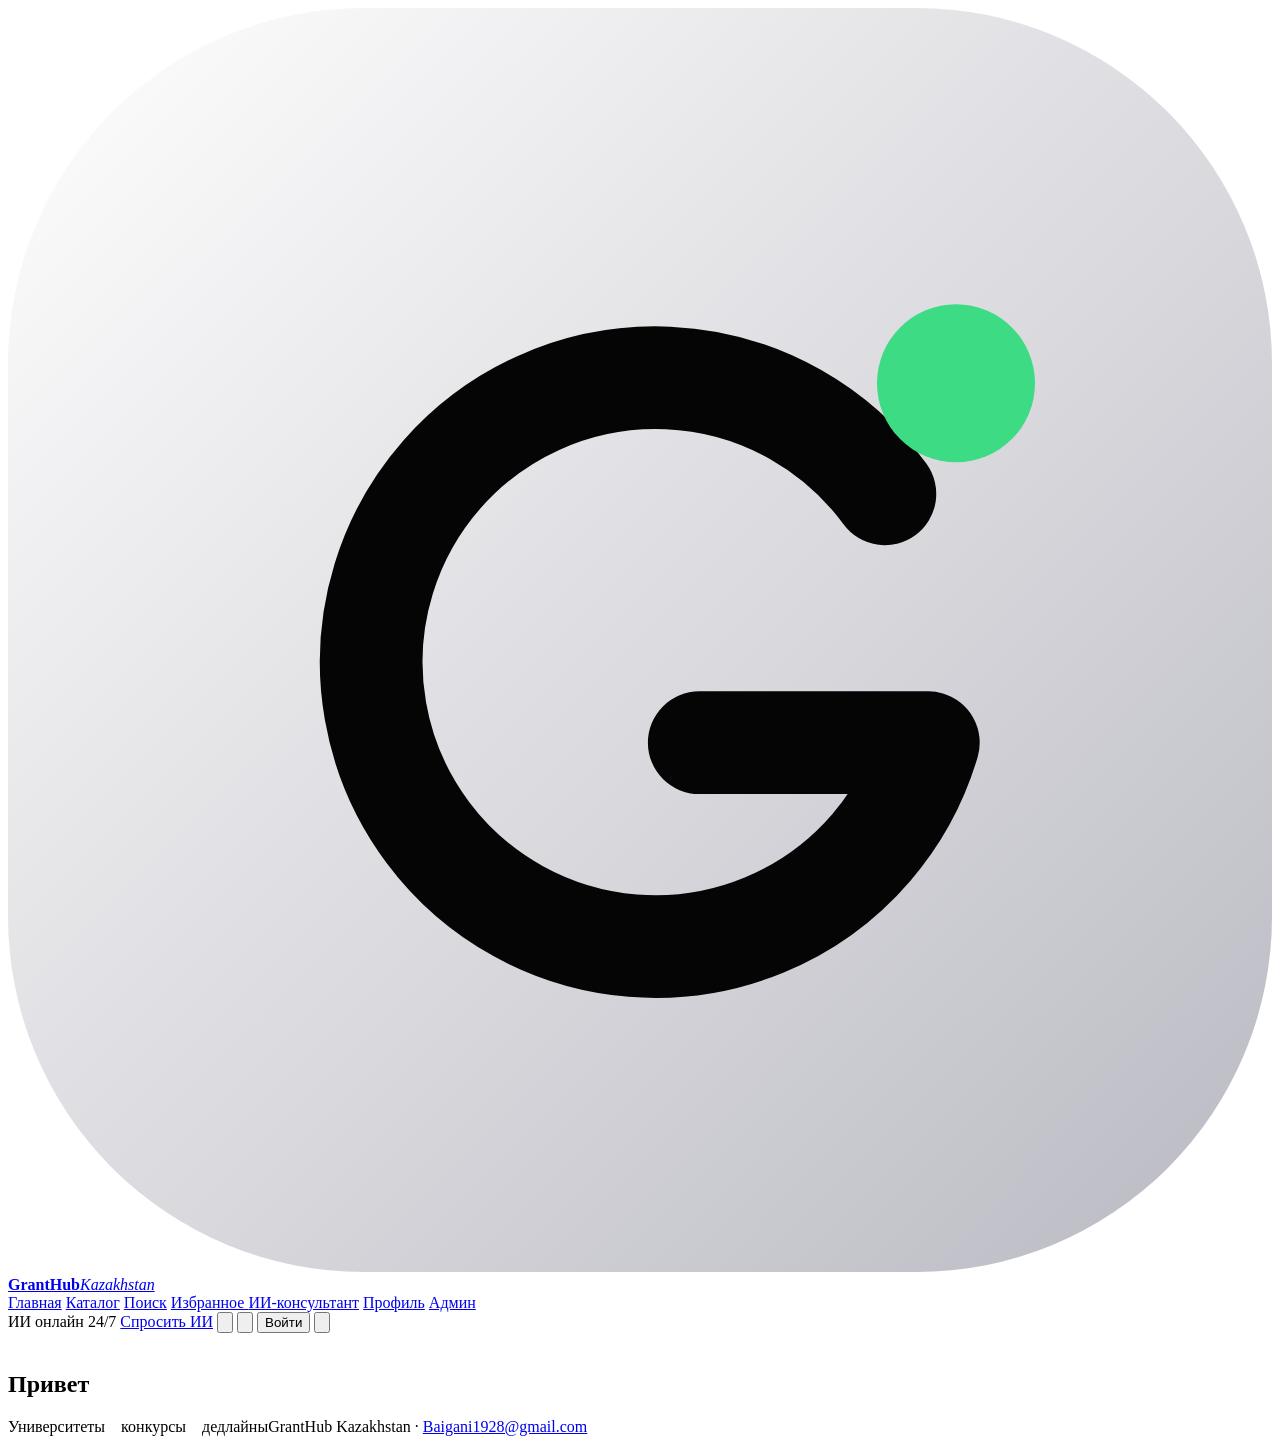
==== website/static/index.html @ bec37a48 "Revert "Новый визуальный стиль: светлая тема, спокойная типографика, без «неонового» декора" This re" ====
<!DOCTYPE html>
<html lang="ru">
<head>
<meta charset="UTF-8">
<meta name="viewport" content="width=device-width, initial-scale=1.0">
<title>GrantHub — каталог грантов и ИИ-консультант</title>
<meta name="description" content="Каталог актуальных грантов и стипендий в Казахстане и за рубежом, ИИ-консультант, избранное и напоминания о дедлайнах.">
<link rel="preconnect" href="https://fonts.googleapis.com">
<link rel="preconnect" href="https://fonts.gstatic.com" crossorigin>
<link href="https://fonts.googleapis.com/css2?family=Inter:wght@300;400;500&display=swap" rel="stylesheet">
<link rel="stylesheet" href="/static/app.css?v=11">
<link rel="icon" href="data:image/svg+xml,<svg xmlns='http://www.w3.org/2000/svg' viewBox='0 0 100 100'><text y='.9em' font-size='90'>🎓</text></svg>">
</head>
<body>

<div class="bg-orbs" aria-hidden="true"><span class="orb o1"></span><span class="orb o2"></span></div>

<header class="topbar">
  <a class="brand" href="/" aria-label="GrantHub — на главную">
    <span class="brand-mark"><svg class="logo" viewBox="0 0 32 32" aria-hidden="true"><defs><linearGradient id="lg" x1="0" y1="0" x2="1" y2="1"><stop offset="0" stop-color="#ffffff"/><stop offset="1" stop-color="#b9b9c2"/></linearGradient></defs><rect width="32" height="32" rx="9" fill="url(#lg)"/><path d="M22.2 12.3a7.2 7.2 0 1 0 1.1 6.3H17.5" fill="none" stroke="#050505" stroke-width="2.6" stroke-linecap="round" stroke-linejoin="round"/><circle cx="24" cy="9.5" r="2" fill="#3ddc84"/></svg></span>
    <span class="brand-text"><b>GrantHub</b><i>Kazakhstan</i></span>
  </a>
  <nav class="nav" id="nav">
    <a href="#home" data-nav="home" class="active">Главная</a>
    <a href="#catalog" data-nav="catalog">Каталог</a>
    <a href="#search" data-nav="search">Поиск</a>
    <a href="#favorites" data-nav="favorites">Избранное <span class="badge" id="favBadge" hidden>0</span></a>
    <a href="#chat" data-nav="chat">ИИ-консультант</a>
    <a href="#profile" data-nav="profile">Профиль</a>
    <a href="#admin" data-nav="admin" id="adminNav">Админ</a>
    <span class="nav-ink" id="navInk"></span>
  </nav>
  <div class="topbar-actions">
    <span class="pill pill--dark"><span class="dot-online" aria-hidden="true"></span>ИИ онлайн 24/7</span>
    <a class="pill pill--white" href="#chat" data-nav="chat">Спросить ИИ</a>
    <button class="icon-btn" id="paletteBtn" type="button" title="Ctrl K" aria-label="Поиск"><svg viewBox="0 0 24 24"><circle cx="11" cy="11" r="7"/><path d="m20 20-3.5-3.5"/></svg></button>
    <button class="icon-btn" id="themeToggle" type="button" aria-label="Тема"><svg class="i-sun" viewBox="0 0 24 24"><circle cx="12" cy="12" r="4"/><path d="M12 2v2m0 16v2M4.9 4.9l1.4 1.4m11.4 11.4 1.4 1.4M2 12h2m16 0h2M4.9 19.1l1.4-1.4m11.4-11.4 1.4-1.4"/></svg><svg class="i-moon" viewBox="0 0 24 24"><path d="M21 12.8A9 9 0 1 1 11.2 3a7 7 0 0 0 9.8 9.8Z"/></svg></button>
    <span id="langBox"></span>
    <button class="pill pill--dark" id="loginBtn" type="button">Войти</button>
    <div class="user-chip" id="userChip" hidden>
      <img class="user-avatar" id="userAvatar" alt="" hidden><span class="user-initial" id="userInitial"></span>
      <span class="user-name" id="userName"></span>
      <button class="user-logout" id="logoutBtn" type="button" title="Выйти" aria-label="Выйти"><svg viewBox="0 0 24 24"><path d="M10 17l5-5-5-5M15 12H3M21 4v16"/></svg></button>
    </div>
    <button class="icon-btn menu-btn" id="menuBtn" aria-label="Меню"><svg viewBox="0 0 24 24"><path d="M4 8h16M4 16h16"/></svg></button>
  </div>
</header>

<!-- ================= АВТОРИЗАЦИЯ ================= -->
<div class="modal" id="authModal" hidden role="dialog" aria-modal="true" aria-labelledby="authTitle">
  <div class="modal__panel">
    <button class="modal__close" id="authClose" aria-label="Закрыть"><span></span><span></span></button>
    <p class="eyebrow">Аккаунт GrantHub</p>
    <h2 class="modal__title" id="authTitle">Войти</h2>
    <p class="muted small" id="authSub">Избранное и профиль сохранятся на всех устройствах.</p>
    <form class="form" id="authForm">
      <label id="nameField" hidden>Имя<input type="text" name="name" maxlength="60" placeholder="Как к тебе обращаться" autocomplete="name"></label>
      <label>Почта<input type="email" name="email" required placeholder="you@example.com" autocomplete="email"></label>
      <label>Пароль<input type="password" name="password" required minlength="6" placeholder="минимум 6 символов" autocomplete="current-password"></label>
      <div class="form-actions">
        <button class="btn btn-primary" type="submit" id="authSubmit">Войти</button>
      </div>
    </form>
    <p class="muted small auth-switch">Нет аккаунта? <button type="button" class="linklike" id="authSwitch">Зарегистрироваться</button></p>
  </div>
</div>

<div class="reminders" id="reminders" hidden></div>

<!-- ================= КОМАНДНАЯ ПАЛИТРА (Ctrl K) ================= -->
<div class="palette" id="palette" hidden role="dialog" aria-modal="true">
  <div class="palette__panel">
    <div class="palette__input"><svg viewBox="0 0 24 24"><circle cx="11" cy="11" r="7"/><path d="m20 20-3.5-3.5"/></svg><input type="text" id="paletteInput" autocomplete="off" spellcheck="false"><kbd>Esc</kbd></div>
    <div class="palette__list" id="paletteList"></div>
  </div>
</div>

<!-- ================= СРАВНЕНИЕ ================= -->
<div class="cmp-bar" id="cmpBar" hidden>
  <span id="cmpCount"></span>
  <button class="btn btn-primary btn-sm" id="cmpOpen">Сравнить</button>
  <button class="btn btn-ghost btn-sm" id="cmpClear">Сбросить</button>
</div>
<div class="modal" id="cmpModal" hidden role="dialog" aria-modal="true">
  <div class="modal__panel modal__panel--wide">
    <button class="modal__close" id="cmpClose" aria-label="Закрыть"><span></span><span></span></button>
    <p class="eyebrow" id="cmpEyebrow"></p>
    <div class="cmp-table" id="cmpTable"></div>
  </div>
</div>

<main id="app">

  <!-- ================= ГЛАВНАЯ (персональная) ================= -->
  <section class="view view--home" data-view="home">
    <img class="view-art view-art--low" src="/static/landing/assets/hero.svg" alt="" aria-hidden="true" loading="lazy" decoding="async">
    <header class="vhead">
      <p class="eyebrow" id="homeScan"></p>
      <h2 class="vtitle" id="homeTitle">Привет</h2>
      <p class="vlead" id="homeSub"></p>
    </header>
    <div class="home-tiles" id="homeTiles"></div>
    <div class="home-grid">
      <section class="card home-tip" id="homeTip"></section>
      <section class="card home-dl"><h3 id="homeDlTitle"></h3><ol class="dl-list" id="homeDl"></ol></section>
    </div>
    <div class="home-section-head"><h3 id="homeForYou"></h3><a href="#catalog" data-nav="catalog" class="btn btn-ghost btn-sm" id="homeAll"></a></div>
    <div class="grid" id="homeGrid"></div>
  </section>

  <!-- ================= КАТАЛОГ ================= -->
  <section class="view" data-view="catalog" hidden>
    <img class="view-art" src="/static/landing/assets/hero.svg" alt="" aria-hidden="true" loading="lazy" decoding="async">
    <header class="vhead">
      <p class="eyebrow" id="catalogSub">Каталог</p>
      <h2 class="vtitle" id="catalogTitle">Все гранты</h2>
      <p class="vlead">Казахстан или весь мир. ИИ проверяет источники дважды в день, здесь только действующие программы. Уточни раздел, уровень и страну фильтрами ниже.</p>
    </header>

    <div class="steps" id="steps">
      <div class="step active" data-step="results">
        <div class="results-bar">
          <div class="crumbs" id="crumbs"></div>
        </div>
        <div class="filters" id="filters">
          <div class="seg" id="scopeSeg" role="group"><button type="button" data-scope="kz"></button><button type="button" data-scope="abroad"></button><button type="button" data-scope="all"></button></div>
          <select id="fDegree" data-filter="degree"></select>
          <select id="fCountry" data-filter="country"></select>
          <select id="fFunding" data-filter="funding"></select>
          <select id="fDeadline" data-filter="deadline"></select>
          <select id="fReq" data-filter="req"></select>
          <select id="fSort" data-filter="sort"></select>
          <button type="button" class="btn btn-ghost btn-sm" id="fReset"></button>
        </div>
        <div class="grid" id="catalogGrid"></div>
        <div class="load-more"><button class="btn btn-primary" id="loadMore" hidden>Показать ещё</button></div>
      </div>
    </div>
  </section>

  <!-- ================= ПОИСК ================= -->
  <section class="view" data-view="search" hidden>
    <img class="view-art" src="/static/landing/assets/hero.svg" alt="" aria-hidden="true" loading="lazy" decoding="async">
    <header class="vhead">
      <p class="eyebrow">Поиск по базе</p>
      <h2 class="vtitle">Найди грант<br>по одному слову</h2>
      <p class="vlead">Название, страна, покрытие или требования. Например: IT, Германия, магистратура, IELTS 6.0.</p>
    </header>
    <div class="search-box">
      <svg viewBox="0 0 24 24"><circle cx="11" cy="11" r="7"/><path d="m20 20-3.5-3.5"/></svg>
      <input type="search" id="searchInput" placeholder="Введи ключевое слово…" autocomplete="off">
      <span class="spinner" id="searchSpinner" hidden></span>
    </div>
    <div class="seg" id="searchScope" role="group"><button type="button" data-scope="all" class="is-on"></button><button type="button" data-scope="kz"></button><button type="button" data-scope="abroad"></button></div>
    <div class="quick" id="quickSearch">
      <button>Германия</button><button>IT</button><button>Магистратура</button><button>Полное покрытие</button><button>Казахстан</button>
    </div>
    <p class="eyebrow" id="searchHint">Начни вводить — результаты появятся сразу.</p>
    <div class="grid" id="searchGrid"></div>
  </section>

  <!-- ================= ИЗБРАННОЕ ================= -->
  <section class="view" data-view="favorites" hidden>
    <img class="view-art" src="/static/landing/assets/hero.svg" alt="" aria-hidden="true" loading="lazy" decoding="async">
    <header class="vhead">
      <p class="eyebrow">Твоя подборка</p>
      <h2 class="vtitle">Избранное</h2>
      <p class="vlead">Сохранённые гранты и напоминания о дедлайнах за 7, 3 и 1 день.</p>
    </header>
    <div class="empty" id="favEmpty" hidden>
      <div class="empty-mark" aria-hidden="true"><svg viewBox="0 0 24 24"><path d="m12 3 2.8 5.7 6.2.9-4.5 4.4 1.1 6.2L12 17.3 6.4 20.2l1.1-6.2L3 9.6l6.2-.9L12 3Z"/></svg></div>
      <p>Пока пусто. Отмечай гранты звёздочкой в каталоге, и они появятся здесь.</p>
      <a href="#catalog" class="btn btn-primary" data-nav="catalog">Открыть каталог</a>
    </div>
    <div class="grid" id="favGrid"></div>
  </section>

  <!-- ================= ИИ-КОНСУЛЬТАНТ ================= -->
  <section class="view" data-view="chat" hidden>
    <header class="vhead vhead--row">
      <div>
        <p class="eyebrow">Локальная модель · без лимитов</p>
        <h2 class="vtitle">Спроси ИИ-ментора</h2>
      </div>
      <p class="vlead">Поступление, гранты, ЕНТ, IELTS, GPA, мотивационные письма. Ответ учитывает твой профиль.</p>
    </header>
    <div class="chat">
      <div class="chat-head">
        <div class="ai-avatar"><span></span></div>
        <div><b>ИИ-ментор по поступлению</b><div class="muted small" id="chatStatus">Локальная модель · отвечает с учётом твоего профиля</div></div>
      </div>
      <div class="chat-log" id="chatLog">
        <div class="msg ai">
          <div class="bubble">Привет! Я помогу с поступлением, грантами, ЕНТ, IELTS, GPA и мотивационными письмами. Спроси что угодно — например, «какие гранты подойдут для магистратуры по IT в Европе?»</div>
        </div>
      </div>
      <div class="suggestions" id="suggestions">
        <button>Какие гранты сейчас открыты за рубежом?</button>
        <button>Как написать мотивационное письмо?</button>
        <button>Что нужно для Болашака?</button>
        <button>Гранты в Казахстане по ЕНТ</button>
      </div>
      <form class="chat-form" id="chatForm">
        <textarea id="chatInput" rows="1" placeholder="Напиши вопрос…" maxlength="2000"></textarea>
        <button class="send" type="submit" id="sendBtn" aria-label="Отправить"><svg viewBox="0 0 24 24"><path d="m3 11 18-8-8 18-2-8-8-2Z"/></svg></button>
      </form>
    </div>
  </section>

  <!-- ================= ПРОФИЛЬ ================= -->
  <section class="view" data-view="profile" hidden>
    <img class="view-art view-art--low" src="/static/landing/assets/hero.svg" alt="" aria-hidden="true" loading="lazy" decoding="async">
    <div class="split">
      <header class="vhead">
        <p class="eyebrow">Персонализация</p>
        <h2 class="vtitle">Расскажи<br>о себе</h2>
        <p class="vlead">ИИ будет советовать только то, что реально подходит под твой уровень. Любое поле можно оставить пустым.</p>
        <ul class="bullets">
          <li><b>IELTS</b> — отсекает программы с недостижимым языковым порогом</li>
          <li><b>GPA</b> — подбирает гранты по твоей успеваемости</li>
          <li><b>Направление</b> — приоритет программам по твоей специальности</li>
        </ul>
      </header>
      <form class="card form" id="profileForm">
        <label>IELTS <span class="muted">(0–9)</span><input type="number" step="0.5" min="0" max="9" name="ielts" placeholder="Например, 6.5"></label>
        <label>GPA <span class="muted">(0–5)</span><input type="number" step="0.01" min="0" max="5" name="gpa" placeholder="Например, 3.7"></label>
        <label>Направление<input type="text" name="field_of_interest" maxlength="120" placeholder="Например, Computer Science"></label>
        <div class="form-actions">
          <button class="btn btn-primary" type="submit">Сохранить</button>
          <button class="btn btn-ghost" type="button" id="profileClear">Очистить</button>
        </div>
      </form>
    </div>
  </section>

  <!-- ================= АДМИН ================= -->
  <section class="view" data-view="admin" hidden>
    <img class="view-art view-art--low" src="/static/landing/assets/hero.svg" alt="" aria-hidden="true" loading="lazy" decoding="async">
    <header class="vhead">
      <p class="eyebrow">Только для администратора</p>
      <h2 class="vtitle">Панель управления</h2>
      <p class="vlead">Сканер, мониторинг источников, модель и статистика.</p>
    </header>
    <div class="card form" id="adminLogin">
      <label>Токен администратора<input type="password" id="adminToken" placeholder="WEB_ADMIN_TOKEN из .env"></label>
      <div class="form-actions"><button class="btn btn-primary" id="adminLoginBtn">Войти</button></div>
    </div>
    <div id="adminPanel" hidden>
      <div class="admin-grid">
        <div class="card">
          <h3>ИИ-сканер</h3>
          <p class="muted small">Снимает истёкшие гранты, проходит по всем университетам и конкурсам, добавляет новые.</p>
          <div class="scan-row">
            <button class="btn btn-primary" id="scanBtn">Запустить сканирование</button>
            <span class="scan-status" id="scanStatus">Не запускалось</span>
          </div>
          <div class="progress" id="scanProgress" hidden><span></span></div>
          <div id="scanResult" class="small"></div>
        </div>
        <div class="card">
          <h3>Модель</h3>
          <div id="llmInfo" class="small muted">Загрузка…</div>
        </div>
        <div class="card wide">
          <h3>Мониторинг источников</h3>
          <div id="monitorInfo" class="small">Загрузка…</div>
        </div>
        <div class="card wide">
          <h3>Статистика за 7 дней</h3>
          <div id="statsInfo" class="stats-grid">Загрузка…</div>
        </div>
        <div class="card wide">
          <h3>Очередь на проверку</h3>
          <p class="muted small">Записи, у которых страна не подтверждена источником. В каталоге не видны, пока вы не одобрите. Код страны можно исправить (пусто — несколько стран).</p>
          <div id="reviewList" class="small">Загрузка…</div>
        </div>
        <div class="card wide">
          <h3>Журнал запусков сканера</h3>
          <div id="runsInfo" class="small">Загрузка…</div>
        </div>
        <div class="card wide">
          <h3>Синонимы для поиска</h3>
          <p class="muted small">Сокращение или другое написание → полное название. Запрос «NU» найдёт «Nazarbayev University».</p>
          <div class="inline-form"><input type="text" id="synAlias" placeholder="Синоним, например КИМЭП" maxlength="120"><input type="text" id="synCanonical" placeholder="Полное название, например KIMEP University" maxlength="120"><button class="btn btn-primary" id="synAdd">Добавить</button></div>
          <div id="synList" class="small" style="margin-top:12px"></div>
        </div>
        <div class="card wide">
          <h3>Снять грант с публикации</h3>
          <div class="inline-form"><input type="number" id="deactId" placeholder="ID гранта"><button class="btn btn-danger" id="deactBtn">Снять</button></div>
        </div>
      </div>
      <button class="btn btn-ghost btn-sm" id="adminLogout">Выйти</button>
    </div>
  </section>

</main>

<footer class="footer"><span>Университеты &nbsp;&nbsp; конкурсы &nbsp;&nbsp; дедлайны</span><span>GrantHub Kazakhstan · <a href="mailto:Baigani1928@gmail.com">Baigani1928@gmail.com</a></span></footer>

<div class="toasts" id="toasts"></div>

<script src="https://cdn.jsdelivr.net/npm/marked@12/marked.min.js"></script>
<script src="/static/i18n.js?v=11"></script>
<script src="/static/app.js?v=11"></script>
</body>
</html>
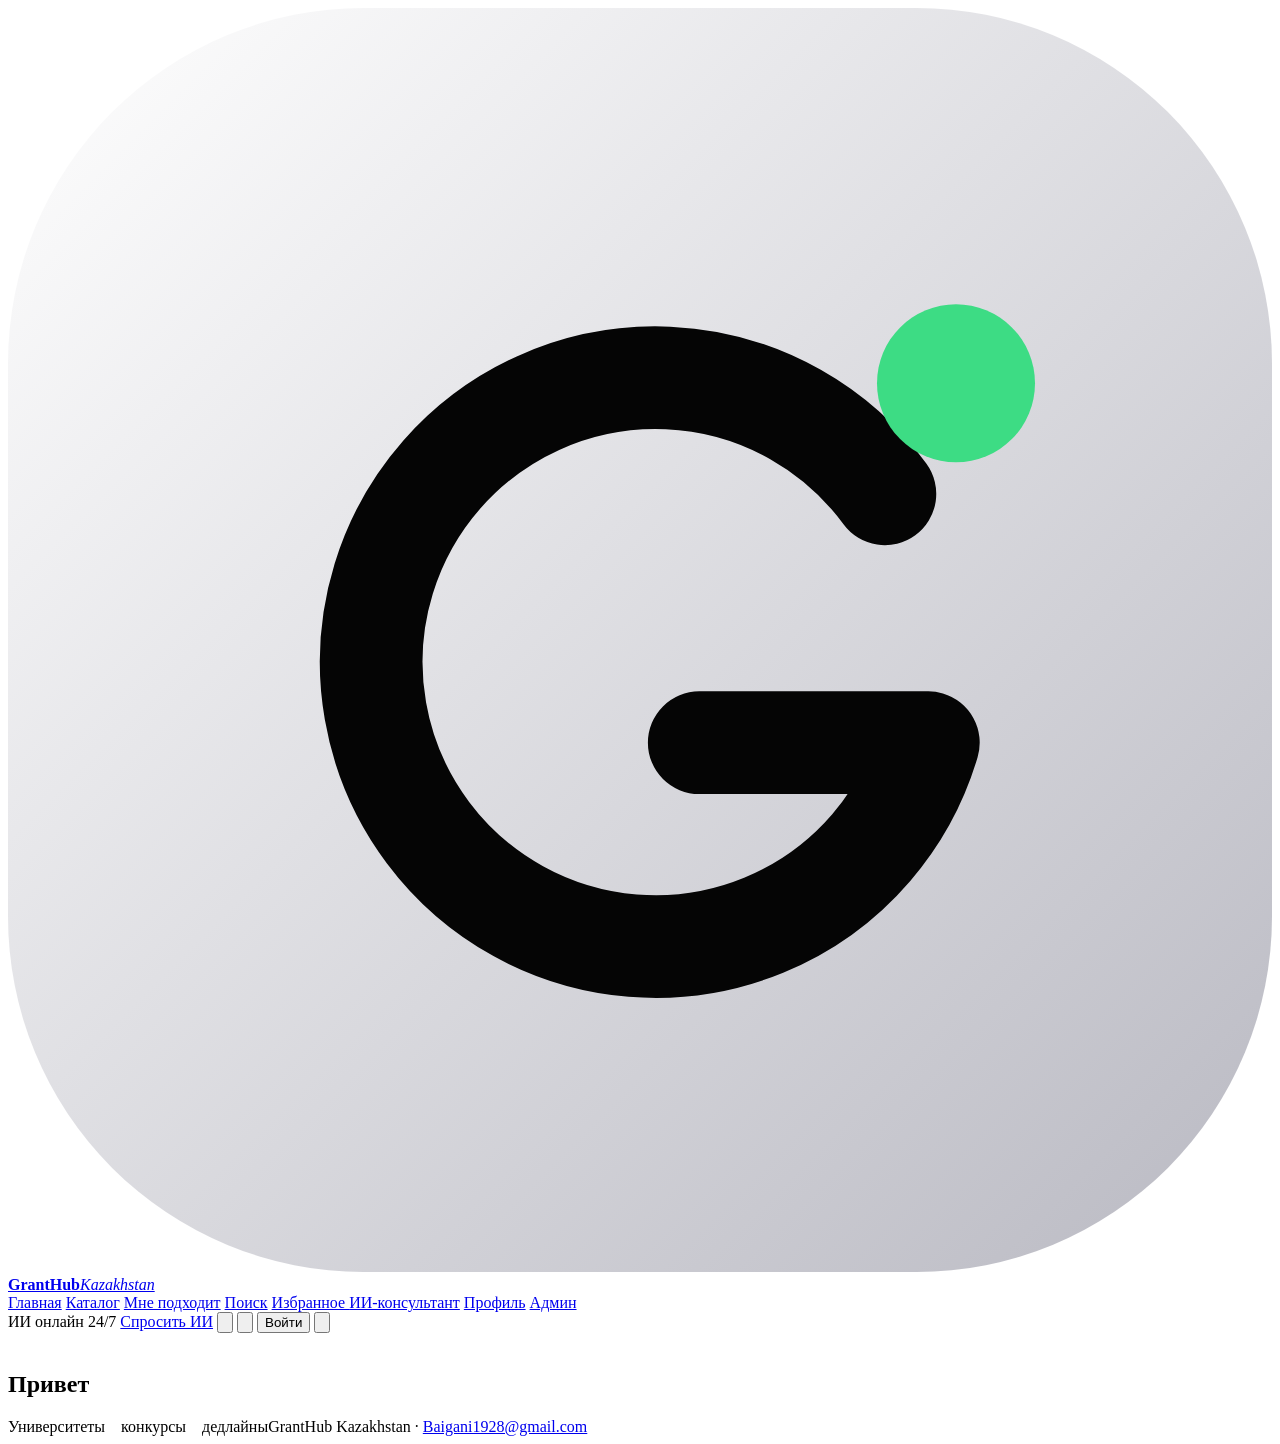
==== commit 4f7413db: "Подбор под профиль, привязка Telegram и сайта, статистика аудитории - core/matching.py: общая эврист" ====
--- a/website/static/index.html
+++ b/website/static/index.html
@@ -8,7 +8,7 @@
 <link rel="preconnect" href="https://fonts.googleapis.com">
 <link rel="preconnect" href="https://fonts.gstatic.com" crossorigin>
 <link href="https://fonts.googleapis.com/css2?family=Inter:wght@300;400;500&display=swap" rel="stylesheet">
-<link rel="stylesheet" href="/static/app.css?v=11">
+<link rel="stylesheet" href="/static/app.css?v=12">
 <link rel="icon" href="data:image/svg+xml,<svg xmlns='http://www.w3.org/2000/svg' viewBox='0 0 100 100'><text y='.9em' font-size='90'>🎓</text></svg>">
 </head>
 <body>
@@ -23,6 +23,7 @@
   <nav class="nav" id="nav">
     <a href="#home" data-nav="home" class="active">Главная</a>
     <a href="#catalog" data-nav="catalog">Каталог</a>
+    <a href="#match" data-nav="match">Мне подходит</a>
     <a href="#search" data-nav="search">Поиск</a>
     <a href="#favorites" data-nav="favorites">Избранное <span class="badge" id="favBadge" hidden>0</span></a>
     <a href="#chat" data-nav="chat">ИИ-консультант</a>
@@ -136,6 +137,25 @@
         <div class="load-more"><button class="btn btn-primary" id="loadMore" hidden>Показать ещё</button></div>
       </div>
     </div>
+  </section>
+
+  <!-- ================= МНЕ ПОДХОДИТ ================= -->
+  <section class="view" data-view="match" hidden>
+    <img class="view-art view-art--low" src="/static/landing/assets/hero.svg" alt="" aria-hidden="true" loading="lazy" decoding="async">
+    <header class="vhead">
+      <p class="eyebrow">Подбор под профиль</p>
+      <h2 class="vtitle">Мне подходит</h2>
+      <p class="vlead">Гранты, где требования не выше твоих IELTS и GPA, а направление совпадает. Считается по профилю, без ИИ.</p>
+    </header>
+    <div class="match-summary" id="matchSummary" hidden></div>
+    <div class="empty" id="matchEmpty" hidden>
+      <div class="empty-mark" aria-hidden="true"><svg viewBox="0 0 24 24"><circle cx="12" cy="8" r="4"/><path d="M4 21a8 8 0 0 1 16 0"/></svg></div>
+      <p id="matchEmptyText"></p>
+      <a href="#profile" class="btn btn-primary" data-nav="profile" id="matchEmptyBtn"></a>
+    </div>
+    <div class="grid" id="matchGrid"></div>
+    <div class="home-section-head" id="matchNearHead" hidden><h3 id="matchNearTitle"></h3><span class="muted small" id="matchNearSub"></span></div>
+    <div class="grid" id="matchNearGrid"></div>
   </section>
 
   <!-- ================= ПОИСК ================= -->
@@ -231,6 +251,27 @@
         </div>
       </form>
     </div>
+    <section class="card tg-card" id="tgCard">
+      <div class="tg-head"><span class="tg-ico" aria-hidden="true"><svg viewBox="0 0 24 24"><path d="m21 4-4 16-6-4-3 3v-5L19 5 7 13 3 11z"/></svg></span><div><h3 id="tgTitle"></h3><p class="muted small" id="tgLead"></p></div></div>
+      <div id="tgLinked" hidden><p class="tg-ok" id="tgLinkedText"></p></div>
+      <div id="tgUnlinked">
+        <div class="tg-cols">
+          <div class="tg-col">
+            <p class="small" id="tgWay1"></p>
+            <button class="btn btn-primary btn-sm" type="button" id="tgGetCode"></button>
+            <div class="tg-codebox" id="tgCodeBox" hidden>
+              <code class="tg-code" id="tgCode"></code>
+              <a class="btn btn-ghost btn-sm" id="tgOpenBot" target="_blank" rel="noopener" hidden></a>
+              <p class="muted small" id="tgCodeHint"></p>
+            </div>
+          </div>
+          <div class="tg-col">
+            <p class="small" id="tgWay2"></p>
+            <form class="inline-form" id="tgForm"><input type="text" id="tgInput" maxlength="12" autocomplete="off" spellcheck="false" placeholder="ABC123"><button class="btn btn-primary btn-sm" type="submit" id="tgConfirm"></button></form>
+          </div>
+        </div>
+      </div>
+    </section>
   </section>
 
   <!-- ================= АДМИН ================= -->
@@ -266,6 +307,12 @@
           <div id="monitorInfo" class="small">Загрузка…</div>
         </div>
         <div class="card wide">
+          <h3>Аудитория</h3>
+          <p class="muted small">Сколько людей пользуются ботом и сайтом. Посетитель сайта считается по cookie, пользователь Telegram — по id. Видно только администратору.</p>
+          <div id="audienceInfo" class="stats-grid">Загрузка…</div>
+          <div class="aud-chart" id="audienceChart"></div>
+        </div>
+        <div class="card wide">
           <h3>Статистика за 7 дней</h3>
           <div id="statsInfo" class="stats-grid">Загрузка…</div>
         </div>
@@ -300,7 +347,7 @@
 <div class="toasts" id="toasts"></div>
 
 <script src="https://cdn.jsdelivr.net/npm/marked@12/marked.min.js"></script>
-<script src="/static/i18n.js?v=11"></script>
-<script src="/static/app.js?v=11"></script>
+<script src="/static/i18n.js?v=12"></script>
+<script src="/static/app.js?v=12"></script>
 </body>
 </html>
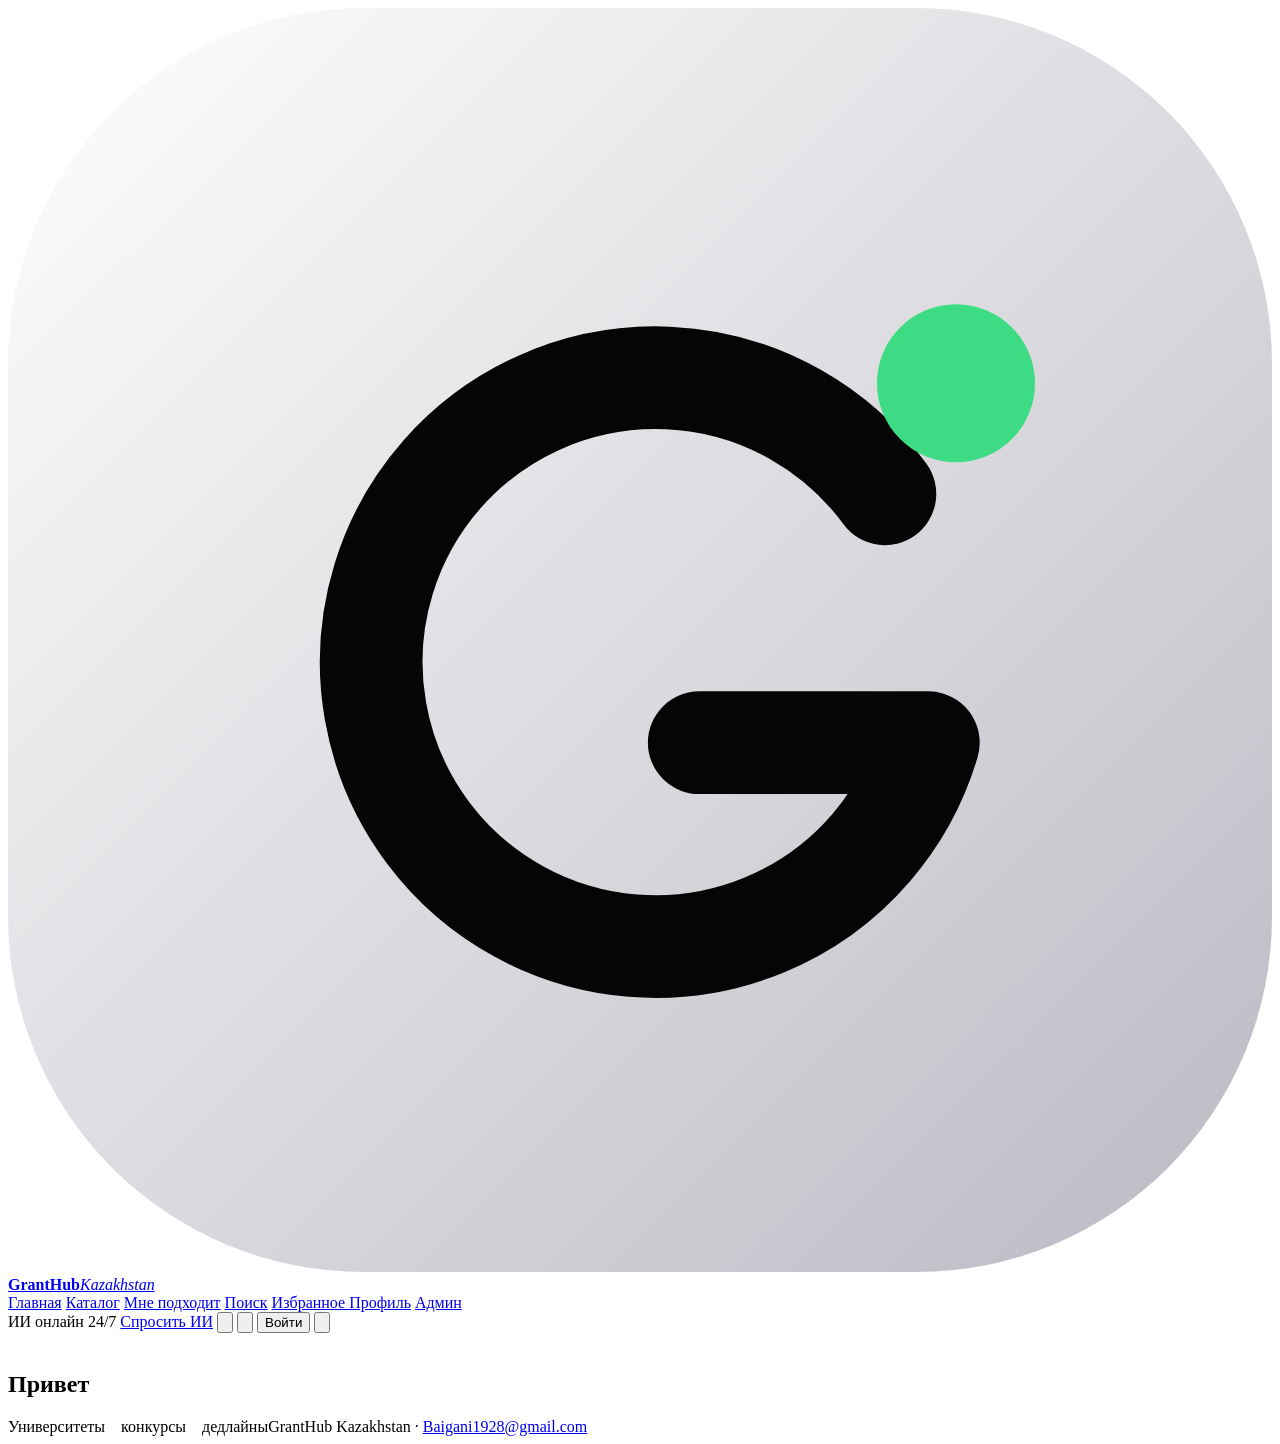
==== commit 6156d3e9: "344 университета, одно «Спросить ИИ» в меню, дайджест, онбординг, CSV аудитории, устойчивый сканер -" ====
--- a/website/static/index.html
+++ b/website/static/index.html
@@ -3,12 +3,14 @@
 <head>
 <meta charset="UTF-8">
 <meta name="viewport" content="width=device-width, initial-scale=1.0">
+<meta name="color-scheme" content="dark light">
+<meta name="darkreader-lock">
 <title>GrantHub — каталог грантов и ИИ-консультант</title>
 <meta name="description" content="Каталог актуальных грантов и стипендий в Казахстане и за рубежом, ИИ-консультант, избранное и напоминания о дедлайнах.">
 <link rel="preconnect" href="https://fonts.googleapis.com">
 <link rel="preconnect" href="https://fonts.gstatic.com" crossorigin>
 <link href="https://fonts.googleapis.com/css2?family=Inter:wght@300;400;500&display=swap" rel="stylesheet">
-<link rel="stylesheet" href="/static/app.css?v=12">
+<link rel="stylesheet" href="/static/app.css?v=15">
 <link rel="icon" href="data:image/svg+xml,<svg xmlns='http://www.w3.org/2000/svg' viewBox='0 0 100 100'><text y='.9em' font-size='90'>🎓</text></svg>">
 </head>
 <body>
@@ -26,7 +28,6 @@
     <a href="#match" data-nav="match">Мне подходит</a>
     <a href="#search" data-nav="search">Поиск</a>
     <a href="#favorites" data-nav="favorites">Избранное <span class="badge" id="favBadge" hidden>0</span></a>
-    <a href="#chat" data-nav="chat">ИИ-консультант</a>
     <a href="#profile" data-nav="profile">Профиль</a>
     <a href="#admin" data-nav="admin" id="adminNav">Админ</a>
     <span class="nav-ink" id="navInk"></span>
@@ -307,10 +308,15 @@
           <div id="monitorInfo" class="small">Загрузка…</div>
         </div>
         <div class="card wide">
-          <h3>Аудитория</h3>
+          <div class="card-head"><h3>Аудитория</h3><button class="btn btn-ghost btn-sm" type="button" id="audienceCsv">Скачать CSV</button></div>
           <p class="muted small">Сколько людей пользуются ботом и сайтом. Посетитель сайта считается по cookie, пользователь Telegram — по id. Видно только администратору.</p>
           <div id="audienceInfo" class="stats-grid">Загрузка…</div>
           <div class="aud-chart" id="audienceChart"></div>
+          <h3 class="aud-sub">Воронка</h3>
+          <p class="muted small">Кто заходит на сайт, кто приходит по ссылке из бота, кто регистрируется. В плитке — за 7 дней, ниже — сегодня · 7 дней · 30 дней.</p>
+          <div id="funnelInfo" class="stats-grid">Загрузка…</div>
+          <h3 class="aud-sub">Последние заходы</h3>
+          <div id="recentInfo" class="recent-wrap">Загрузка…</div>
         </div>
         <div class="card wide">
           <h3>Статистика за 7 дней</h3>
@@ -347,7 +353,7 @@
 <div class="toasts" id="toasts"></div>
 
 <script src="https://cdn.jsdelivr.net/npm/marked@12/marked.min.js"></script>
-<script src="/static/i18n.js?v=12"></script>
-<script src="/static/app.js?v=12"></script>
+<script src="/static/i18n.js?v=14"></script>
+<script src="/static/app.js?v=16"></script>
 </body>
 </html>
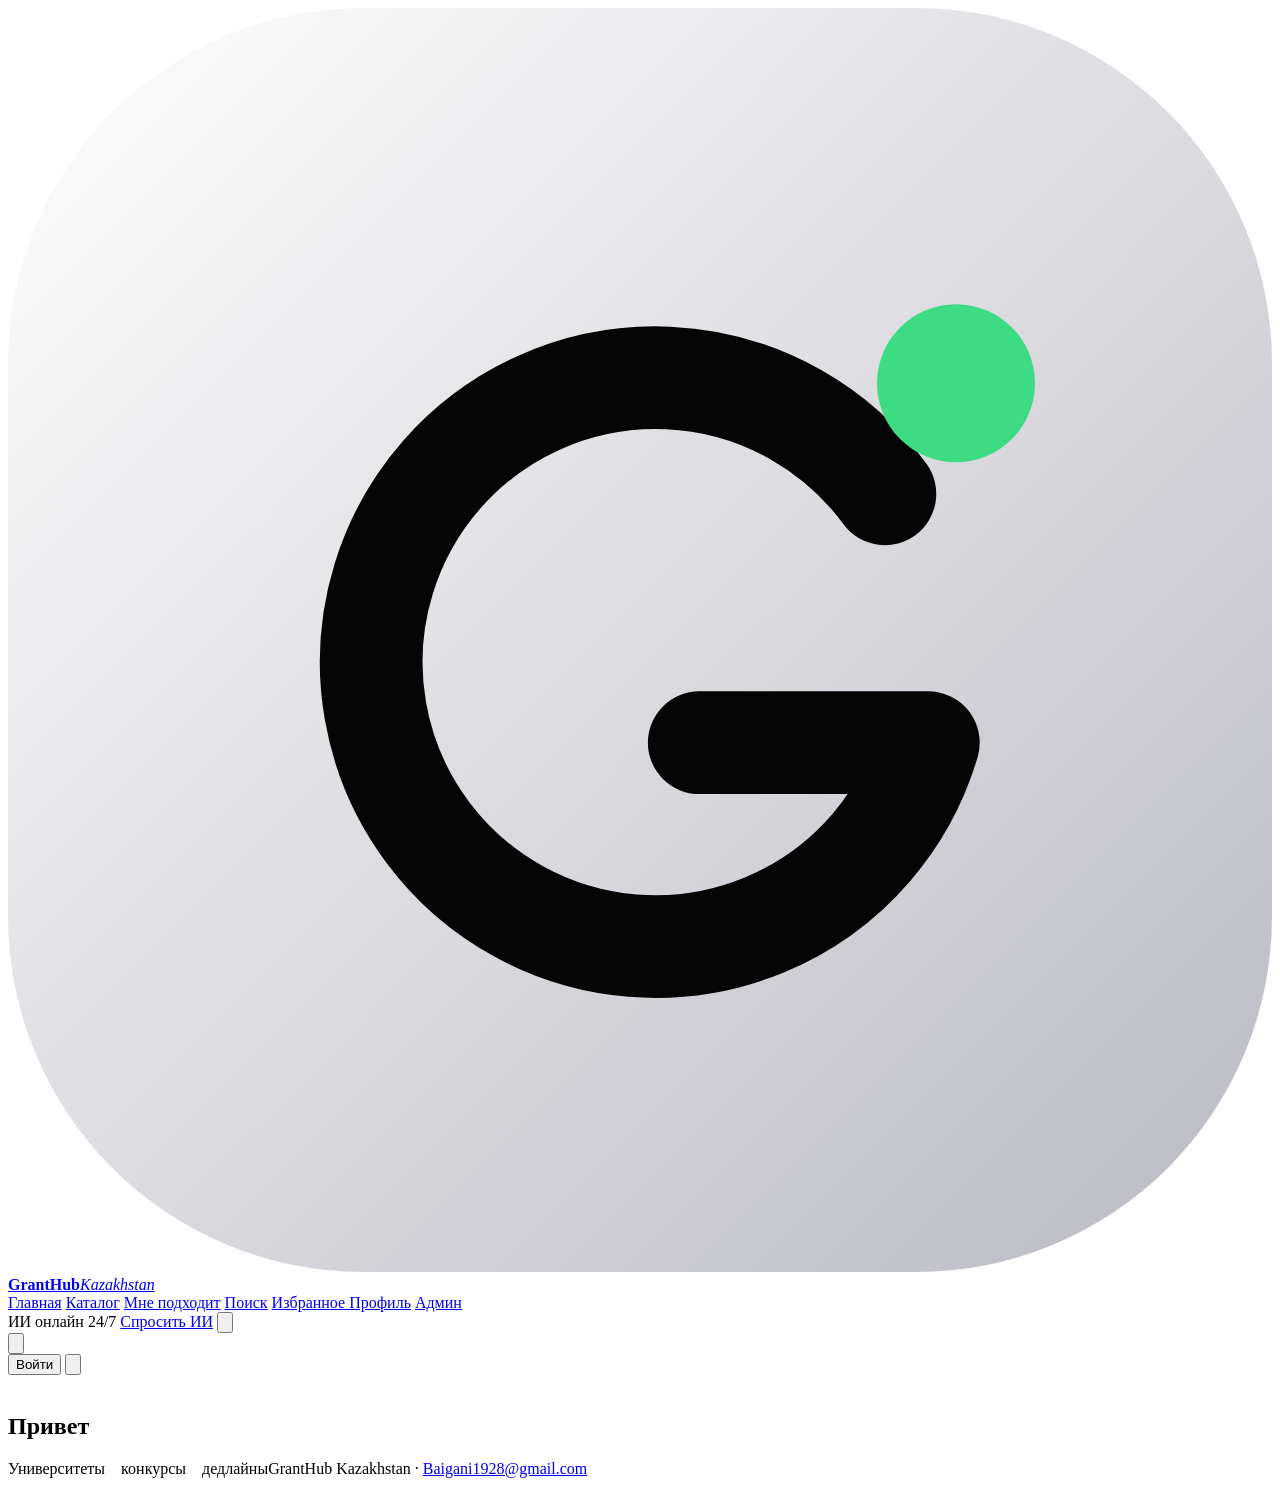
==== commit ec7c3025: "Карточка со сроком-чипом, даты по-человечески, плитки-действия, меню настроек, фильтры на телефоне, " ====
--- a/website/static/index.html
+++ b/website/static/index.html
@@ -10,7 +10,7 @@
 <link rel="preconnect" href="https://fonts.googleapis.com">
 <link rel="preconnect" href="https://fonts.gstatic.com" crossorigin>
 <link href="https://fonts.googleapis.com/css2?family=Inter:wght@300;400;500&display=swap" rel="stylesheet">
-<link rel="stylesheet" href="/static/app.css?v=15">
+<link rel="stylesheet" href="/static/app.css?v=20">
 <link rel="icon" href="data:image/svg+xml,<svg xmlns='http://www.w3.org/2000/svg' viewBox='0 0 100 100'><text y='.9em' font-size='90'>🎓</text></svg>">
 </head>
 <body>
@@ -36,8 +36,13 @@
     <span class="pill pill--dark"><span class="dot-online" aria-hidden="true"></span>ИИ онлайн 24/7</span>
     <a class="pill pill--white" href="#chat" data-nav="chat">Спросить ИИ</a>
     <button class="icon-btn" id="paletteBtn" type="button" title="Ctrl K" aria-label="Поиск"><svg viewBox="0 0 24 24"><circle cx="11" cy="11" r="7"/><path d="m20 20-3.5-3.5"/></svg></button>
-    <button class="icon-btn" id="themeToggle" type="button" aria-label="Тема"><svg class="i-sun" viewBox="0 0 24 24"><circle cx="12" cy="12" r="4"/><path d="M12 2v2m0 16v2M4.9 4.9l1.4 1.4m11.4 11.4 1.4 1.4M2 12h2m16 0h2M4.9 19.1l1.4-1.4m11.4-11.4 1.4-1.4"/></svg><svg class="i-moon" viewBox="0 0 24 24"><path d="M21 12.8A9 9 0 1 1 11.2 3a7 7 0 0 0 9.8 9.8Z"/></svg></button>
-    <span id="langBox"></span>
+    <div class="settings" id="settings">
+      <button class="icon-btn" id="settingsBtn" type="button" aria-haspopup="true" aria-expanded="false" aria-controls="settingsPop" aria-label="Настройки" title="Настройки"><svg viewBox="0 0 24 24"><path d="M4 7h10M18 7h2M4 17h4M12 17h8"/><circle cx="16" cy="7" r="2"/><circle cx="10" cy="17" r="2"/></svg></button>
+      <div class="settings-pop" id="settingsPop" hidden>
+        <div class="settings-row"><span id="setThemeLbl">Тема</span><button class="icon-btn" id="themeToggle" type="button" aria-label="Тема"><svg class="i-sun" viewBox="0 0 24 24"><circle cx="12" cy="12" r="4"/><path d="M12 2v2m0 16v2M4.9 4.9l1.4 1.4m11.4 11.4 1.4 1.4M2 12h2m16 0h2M4.9 19.1l1.4-1.4m11.4-11.4 1.4-1.4"/></svg><svg class="i-moon" viewBox="0 0 24 24"><path d="M21 12.8A9 9 0 1 1 11.2 3a7 7 0 0 0 9.8 9.8Z"/></svg></button></div>
+        <div class="settings-row"><span id="setLangLbl">Язык</span><span id="langBox"></span></div>
+      </div>
+    </div>
     <button class="pill pill--dark" id="loginBtn" type="button">Войти</button>
     <div class="user-chip" id="userChip" hidden>
       <img class="user-avatar" id="userAvatar" alt="" hidden><span class="user-initial" id="userInitial"></span>
@@ -106,7 +111,7 @@
       <section class="card home-tip" id="homeTip"></section>
       <section class="card home-dl"><h3 id="homeDlTitle"></h3><ol class="dl-list" id="homeDl"></ol></section>
     </div>
-    <div class="home-section-head"><h3 id="homeForYou"></h3><a href="#catalog" data-nav="catalog" class="btn btn-ghost btn-sm" id="homeAll"></a></div>
+    <div class="home-section-head"><h3 id="homeForYou"></h3><a href="#catalog" data-nav="catalog" class="btn btn-link" id="homeAll"></a></div>
     <div class="grid" id="homeGrid"></div>
   </section>
 
@@ -124,6 +129,7 @@
         <div class="results-bar">
           <div class="crumbs" id="crumbs"></div>
         </div>
+        <button type="button" class="btn btn-ghost btn-sm filters-toggle" id="fToggle" aria-expanded="false" aria-controls="filters"><svg viewBox="0 0 24 24"><path d="M4 6h16M7 12h10M10 18h4"/></svg><span id="fToggleLbl">Фильтры</span><b class="f-count" id="fCount" hidden></b></button>
         <div class="filters" id="filters">
           <div class="seg" id="scopeSeg" role="group"><button type="button" data-scope="kz"></button><button type="button" data-scope="abroad"></button><button type="button" data-scope="all"></button></div>
           <select id="fDegree" data-filter="degree"></select>
@@ -135,7 +141,7 @@
           <button type="button" class="btn btn-ghost btn-sm" id="fReset"></button>
         </div>
         <div class="grid" id="catalogGrid"></div>
-        <div class="load-more"><button class="btn btn-primary" id="loadMore" hidden>Показать ещё</button></div>
+        <div class="load-more"><button class="btn btn-ghost" id="loadMore" hidden>Показать ещё</button></div>
       </div>
     </div>
   </section>
@@ -186,13 +192,15 @@
     <header class="vhead">
       <p class="eyebrow">Твоя подборка</p>
       <h2 class="vtitle">Избранное</h2>
-      <p class="vlead">Сохранённые гранты и напоминания о дедлайнах за 7, 3 и 1 день.</p>
+      <p class="vlead">Сохранённые гранты, статус заявки и напоминания о дедлайнах за 14, 7, 3 и 1 день.</p>
     </header>
     <div class="empty" id="favEmpty" hidden>
       <div class="empty-mark" aria-hidden="true"><svg viewBox="0 0 24 24"><path d="m12 3 2.8 5.7 6.2.9-4.5 4.4 1.1 6.2L12 17.3 6.4 20.2l1.1-6.2L3 9.6l6.2-.9L12 3Z"/></svg></div>
       <p>Пока пусто. Отмечай гранты звёздочкой в каталоге, и они появятся здесь.</p>
+      <p class="empty-why">Для каждого сохранённого гранта бот напомнит о дедлайне за 14, 7, 3 и 1 день, а даты можно выгрузить в свой календарь.</p>
       <a href="#catalog" class="btn btn-primary" data-nav="catalog">Открыть каталог</a>
     </div>
+    <div class="fav-tools"><a class="btn btn-ghost btn-sm" id="favCal" href="/api/favorites.ics" download="granthub-deadlines.ics" hidden>Дедлайны в календарь</a></div>
     <div class="grid" id="favGrid"></div>
   </section>
 
@@ -353,7 +361,7 @@
 <div class="toasts" id="toasts"></div>
 
 <script src="https://cdn.jsdelivr.net/npm/marked@12/marked.min.js"></script>
-<script src="/static/i18n.js?v=14"></script>
-<script src="/static/app.js?v=16"></script>
+<script src="/static/i18n.js?v=17"></script>
+<script src="/static/app.js?v=19"></script>
 </body>
 </html>
